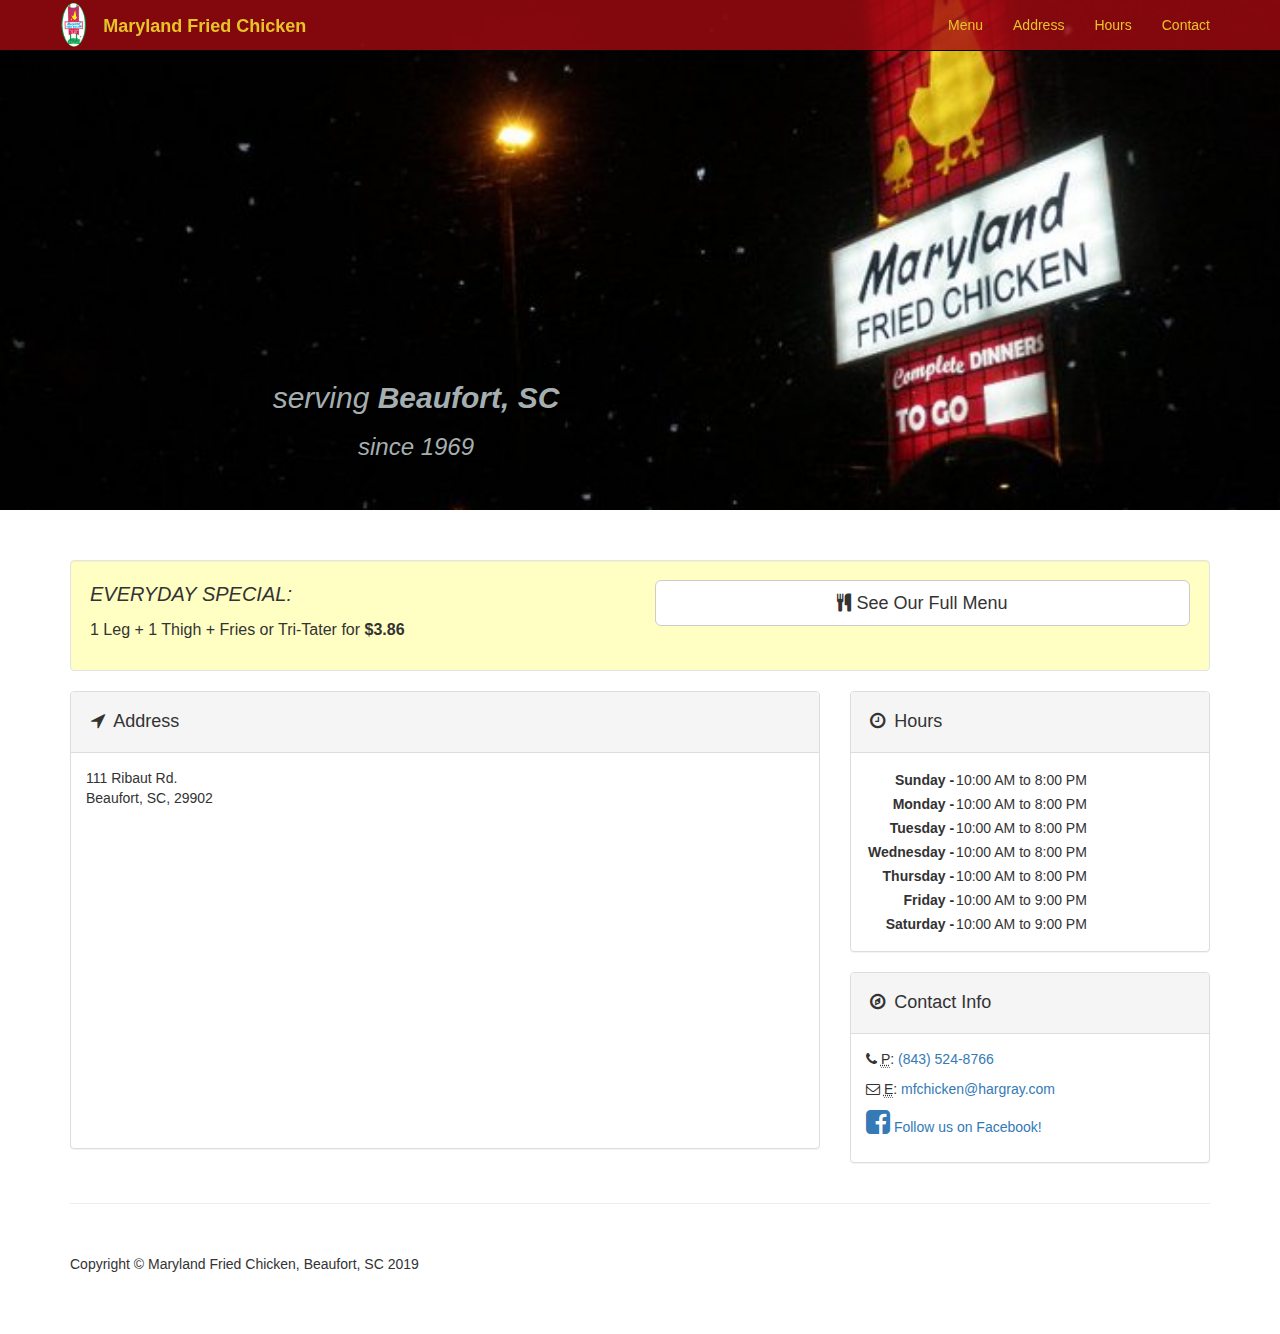
==== index.html @ 714102d2 "fixe" ====
<!DOCTYPE html>
<html lang="en">

<head>

    <meta charset="utf-8">
    <meta http-equiv="X-UA-Compatible" content="IE=edge">
    <meta name="viewport" content="width=device-width, initial-scale=1">
    <meta name="author" content="">

    <title>Maryland Fried Chicken, Beaufort, SC</title>

    <meta name="description" content="The best fried chicken in Beaufort, SC.  We also serve fried seafood, liver, gizzard, and many southern sides.">
    
    <link rel="icon" 
      type="image/png" 
      href="img/logo.png">

    <!-- Bootstrap Core CSS -->
    <link href="css/bootstrap.min.css" rel="stylesheet">

    <!-- Custom CSS -->
    <link href="css/modern-business.css" rel="stylesheet">

    <!-- Custom Fonts -->
    <link href="font-awesome/css/font-awesome.min.css" rel="stylesheet" type="text/css">

    <!-- HTML5 Shim and Respond.js IE8 support of HTML5 elements and media queries -->
    <!-- WARNING: Respond.js doesn't work if you view the page via file:// -->
    <!--[if lt IE 9]>
        <script src="https://oss.maxcdn.com/libs/html5shiv/3.7.0/html5shiv.js"></script>
        <script src="https://oss.maxcdn.com/libs/respond.js/1.4.2/respond.min.js"></script>
    <![endif]-->

</head>

<body class="homepage">

    <!-- Navigation -->
    <nav class="navbar navbar-inverse navbar-fixed-top" role="navigation">
        <div class="container">
            <!-- Brand and toggle get grouped for better mobile display -->
            <div class="navbar-header">
                <button type="button" class="navbar-toggle" data-toggle="collapse" data-target="#bs-example-navbar-collapse-1">
                    <span class="sr-only">Toggle navigation</span>
                    <span class="icon-bar"></span>
                    <span class="icon-bar"></span>
                    <span class="icon-bar"></span>
                </button>
                <a class="navbar-brand" href="index.html"><img src="img/logo.png"/><span class="navbar-text">Maryland Fried Chicken</span></a>
            </div>
            <!-- Collect the nav links, forms, and other content for toggling -->
            <div class="collapse navbar-collapse" id="bs-example-navbar-collapse-1">
                <ul class="nav navbar-nav navbar-right">
                    <li>
                        <a href="menu.html">Menu</a>
                    </li>
                    <li>
                        <a href="#address">Address</a>
                    </li>
                    <li>
                        <a href="#hours">Hours</a>
                    </li>
                    <li>
                        <a href="#contact">Contact</a>
                    </li>
                </ul>
            </div>
            <!-- /.navbar-collapse -->
        </div>
        <!-- /.container -->
    </nav>

    <!-- Header Carousel -->
    <header id="myCarousel" class="carousel slide">


        <!-- Wrapper for slides -->
        <div class="carousel-inner">
            <div class="item active">
                <div class="fill" style="background-image:url('img/hp.jpg');"></div>
                <div class="carousel-caption">
                    <h2><i>serving <b>Beaufort, SC</b></i></h2>
                    <h3><i>since 1969</i></h3>
                </div>
            </div>

        </div>

    </header>

    <!-- Page Content -->
    <div class="container">

        <!-- Marketing Icons Section -->
        <div class="row">
            <div class="col-lg-12" style="display:none;">
                <h1 class="page-header">
                    Maryland Fried Chicken, Beaufort, SC
                </h1>
            </div>
        </div>
            
             <!-- Call to Action Section -->
        <div class="well">
            <div class="row">
                <div class="col-md-6">
					<p><span style="font-size: 20px; font-style: italic;">EVERYDAY SPECIAL:</span></p>
                    <p>1 Leg + 1 Thigh + Fries or Tri-Tater for <span style="font-weight: bold;">$3.86</span></p>
                </div>
                <div class="col-md-6">
                    <a class="btn btn-lg btn-default btn-block" href="menu.html"><i class="fa fa-cutlery" aria-hidden="true"></i> See Our Full Menu</a>
                </div>
            </div>
        </div>
            
        <div class="row">
            
            <a name="address"></a>
            <div class="col-md-8">
                <div class="panel panel-default">
                    <div class="panel-heading">
                        <h4><i class="fa fa-fw fa-location-arrow"></i> Address</h4>
                    </div>
                    <div class="panel-body">
                        <address>
                            111 Ribaut Rd.<br>
                            Beaufort, SC, 29902
                        </address>
                        <iframe src="https://www.google.com/maps/embed/v1/place?q=place_id:ChIJBxyyTEgM_IgRSvrqQCLvRzs&zoom=14&key=AIzaSyC_i-Im0EUJ6SvSP5hZounD9RHys5iF0Fo" width="100%" height="300" frameborder="0" style="border:0" allowfullscreen></iframe>
                    </div>
                </div>
            </div>
            
            <a name="hours"></a>
            <div class="col-md-4">
                <div class="panel panel-default">
                    <div class="panel-heading">
                        <h4><i class="fa fa-fw fa-clock-o"></i> Hours</h4>
                    </div>
                    <div class="panel-body">
                        <table>
							<tr><th>Sunday - </th><td>10:00 AM to 8:00 PM</td></tr>
                            <tr><th>Monday - </th><td> 10:00 AM to 8:00 PM</td></tr>
                            <tr><th>Tuesday - </th><td>10:00 AM to 8:00 PM</td></tr>
                            <tr><th>Wednesday - </th><td>10:00 AM to 8:00 PM</td></tr>
                            <tr><th>Thursday - </th><td>10:00 AM to 8:00 PM</td></tr>
                            <tr><th>Friday - </th><td>10:00 AM to 9:00 PM</td></tr>
                            <tr><th>Saturday - </th><td>10:00 AM to 9:00 PM</td></tr>
                        </table>
                    </div>
                </div>
            </div>
            
            <a name="contact"></a>
            <div class="col-md-4">
                <div class="panel panel-default">
                    <div class="panel-heading">
                        <h4><i class="fa fa-fw fa-compass"></i> Contact Info</h4>
                    </div>
                    <div class="panel-body">
                        <p><i class="fa fa-phone"></i> 
                            <abbr title="Phone">P</abbr>: <a href="tel:8435248766">(843) 524-8766</a></p>
                        <p><i class="fa fa-envelope-o"></i> 
                            <abbr title="Email">E</abbr>: <a href="mailto:mfchicken@hargray.com">mfchicken@hargray.com</a>
                        </p>
                        <ul class="list-unstyled list-inline list-social-icons">
                            <li>
                                <a href="https://www.facebook.com/mfchicken" target="_blank"><i class="fa fa-facebook-square fa-2x"></i> Follow us on Facebook!</a>
                            </li>
                        </ul>
                    </div>
                </div>
            </div>
        </div>
        <!-- /.row -->
        
        
        

       
        <hr>

        <!-- Footer -->
        <footer>
            <div class="row">
                <div class="col-lg-12">
                    <p>Copyright &copy; Maryland Fried Chicken, Beaufort, SC 2019</p>
                </div>
            </div>
        </footer>

    </div>
    <!-- /.container -->

    <!-- jQuery -->
    <script src="js/jquery.js"></script>

    <!-- Bootstrap Core JavaScript -->
    <script src="js/bootstrap.min.js"></script>

    <script>
    (function(i,s,o,g,r,a,m){i['GoogleAnalyticsObject']=r;i[r]=i[r]||function(){
    (i[r].q=i[r].q||[]).push(arguments)},i[r].l=1*new Date();a=s.createElement(o),
    m=s.getElementsByTagName(o)[0];a.async=1;a.src=g;m.parentNode.insertBefore(a,m)
    })(window,document,'script','https://www.google-analytics.com/analytics.js','ga');

    ga('create', 'UA-101947631-1', 'auto');
    ga('send', 'pageview');

  </script>


</body>

</html>
---- css/modern-business.css ----
/*!
 * Start Bootstrap - Modern Business (http://startbootstrap.com/)
 * Copyright 2013-2016 Start Bootstrap
 * Licensed under MIT (https://github.com/BlackrockDigital/startbootstrap/blob/gh-pages/LICENSE)
 */

/* Global Styles */

html,
body {
    height: 100%;
}

body {
    padding-top: 50px; /* Required padding for .navbar-fixed-top. Remove if using .navbar-static-top. Change if height of navigation changes. */
}

.img-portfolio {
    margin-bottom: 30px;
}

.img-hover:hover {
    opacity: 0.8;
}


.homepage .page-header {
    padding-bottom: 9px;
    margin: 0 0 20px;
    border-bottom: 1px solid #eee;
}

.panel-default {
  border-color: #ddd;
}
.panel-default > .panel-heading {
  color: #333;
  background-color: #f5f5f5;
  border-color: #ddd;
}
.panel-default > .panel-heading + .panel-collapse > .panel-body {
  border-top-color: #ddd;
}
.panel-default > .panel-heading .badge {
  color: #f5f5f5;
  background-color: #333;
}
.panel-default > .panel-footer + .panel-collapse > .panel-body {
  border-bottom-color: #ddd;
}




/* Home Page Carousel */

header.carousel {
    height: 60%;
    bottom: 50px;
}

header.carousel .item,
header.carousel .item.active,
header.carousel .carousel-inner {
    height: 100%;
}

header.carousel .fill {
    width: 100%;
    height: 100%;
    background-position: center;
    background-size: cover;
}

@media screen and (min-width: 768px) {
    .carousel-caption {
        right: 50%;
        left:0;
        padding-bottom: 30px;
    }
}

.carousel-caption {
    position: absolute;
    right: 35%;
    left:0;
    bottom: 20px;
    z-index: 10;
    padding-top: 20px;
    padding-bottom: 20px;
    color: #a5afb0;
    text-align: center;
    text-shadow: 0 1px 2px rgba(0,0,0,.6);
}

/* Navbar */
.navbar-brand {
    padding:1px 1px 1px 5px;
}

.navbar-brand>img {
    height:100%;
    float:left;
}

.navbar-text {
    float:left;
    font-weight: bold;
}

.navbar-inverse {
    background-color: rgba(164, 10, 17, 0.8);
    border-color: #080808;
}

.navbar-inverse .navbar-text {
    color: #e6c428;
}

.navbar-inverse .navbar-nav>li>a {
    color: #e6c428;
}



/* 404 Page Styles */

.error-404 {
    font-size: 100px;
}

/* Pricing Page Styles */

.price {
    display: block;
    font-size: 50px;
    line-height: 50px;
}

.price sup {
    top: -20px;
    left: 2px;
    font-size: 20px;
}

.period {
    display: block;
    font-style: italic;
}

th {
    text-align: right;
    padding: 2px;
}

.menu th {
    text-align: left;
    max-width: 320px;
}

.menu td {
    padding: 5px;
    padding-left: 20px;
}

.menu .col-lg-6 {
    padding-left: 5px;
    padding-right: 5px;
}

.menu h4 {
    font-size: 20px;
    font-style: italic;
    color: #bd0009;
}

.menu h5 {
    font-size: 16px;
    font-style: italic;
    color: #bd0009;
}

.menu-sec {
    border-style: dashed;
    border-width: 1px;
    border-color: #dddddd;
    padding: 10px;
    margin-top: 10px;
}

.menu .nav-tabs li {
    font-size: 16px;
}

.price {
    font-size: 20px;
}

.well {
    font-size: 16px;
}

.homepage .well {
    background-color: #ffffc4;
}

/* Footer Styles */

footer {
    margin: 50px 0;
}

/* Responsive Styles */

@media(max-width:991px) {
    .customer-img,
    .img-related {
        margin-bottom: 30px;
    }
}

@media(max-width:767px) {
    .img-portfolio {
        margin-bottom: 15px;
    }

    header.carousel .carousel {
        height: 70%;
    }
    header.carousel  {
        height: 50%;
    }
}
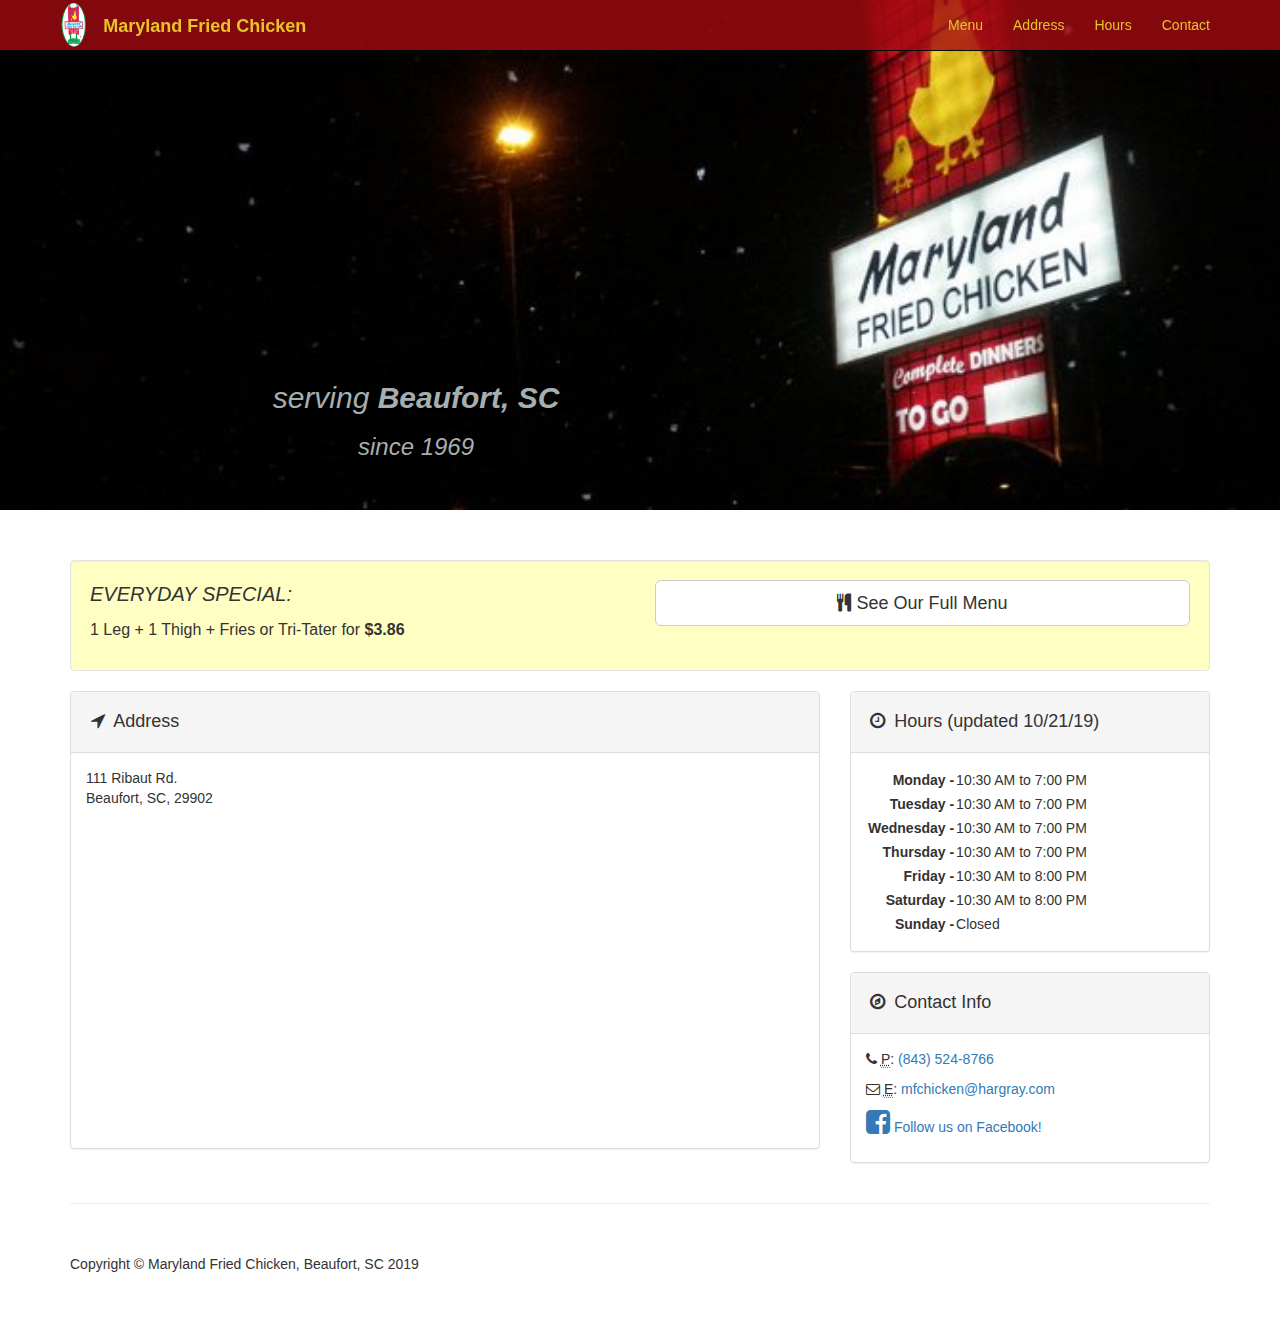
==== commit 72be63b7: "update hours" ====
--- a/index.html
+++ b/index.html
@@ -136,17 +136,17 @@
             <div class="col-md-4">
                 <div class="panel panel-default">
                     <div class="panel-heading">
-                        <h4><i class="fa fa-fw fa-clock-o"></i> Hours</h4>
+                        <h4><i class="fa fa-fw fa-clock-o"></i> Hours (updated 10/21/19)</h4>
                     </div>
                     <div class="panel-body">
                         <table>
-							<tr><th>Sunday - </th><td>10:00 AM to 8:00 PM</td></tr>
-                            <tr><th>Monday - </th><td> 10:00 AM to 8:00 PM</td></tr>
-                            <tr><th>Tuesday - </th><td>10:00 AM to 8:00 PM</td></tr>
-                            <tr><th>Wednesday - </th><td>10:00 AM to 8:00 PM</td></tr>
-                            <tr><th>Thursday - </th><td>10:00 AM to 8:00 PM</td></tr>
-                            <tr><th>Friday - </th><td>10:00 AM to 9:00 PM</td></tr>
-                            <tr><th>Saturday - </th><td>10:00 AM to 9:00 PM</td></tr>
+                            <tr><th>Monday - </th><td> 10:30 AM to 7:00 PM</td></tr>
+                            <tr><th>Tuesday - </th><td>10:30 AM to 7:00 PM</td></tr>
+                            <tr><th>Wednesday - </th><td>10:30 AM to 7:00 PM</td></tr>
+                            <tr><th>Thursday - </th><td>10:30 AM to 7:00 PM</td></tr>
+                            <tr><th>Friday - </th><td>10:30 AM to 8:00 PM</td></tr>
+                            <tr><th>Saturday - </th><td>10:30 AM to 8:00 PM</td></tr>
+                            <tr><th>Sunday - </th><td>Closed</td></tr>
                         </table>
                     </div>
                 </div>
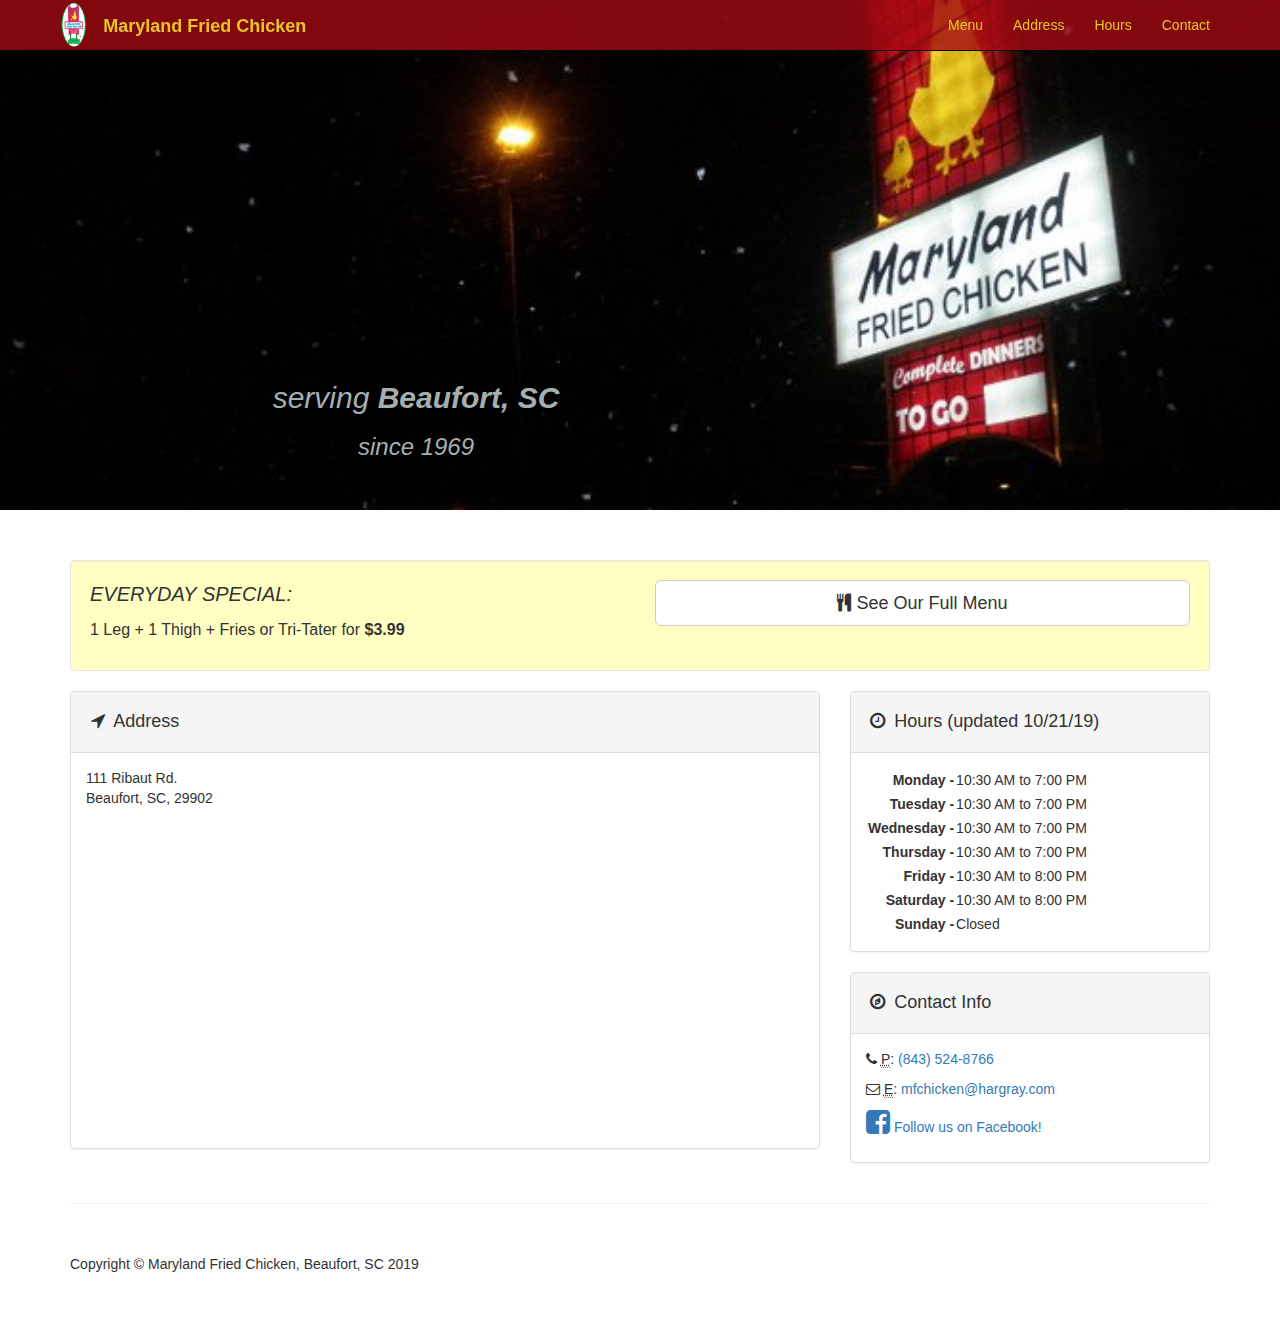
==== commit 2fd38f8c: "update HP special price" ====
--- a/index.html
+++ b/index.html
@@ -106,7 +106,7 @@
             <div class="row">
                 <div class="col-md-6">
 					<p><span style="font-size: 20px; font-style: italic;">EVERYDAY SPECIAL:</span></p>
-                    <p>1 Leg + 1 Thigh + Fries or Tri-Tater for <span style="font-weight: bold;">$3.86</span></p>
+                    <p>1 Leg + 1 Thigh + Fries or Tri-Tater for <span style="font-weight: bold;">$3.99</span></p>
                 </div>
                 <div class="col-md-6">
                     <a class="btn btn-lg btn-default btn-block" href="menu.html"><i class="fa fa-cutlery" aria-hidden="true"></i> See Our Full Menu</a>
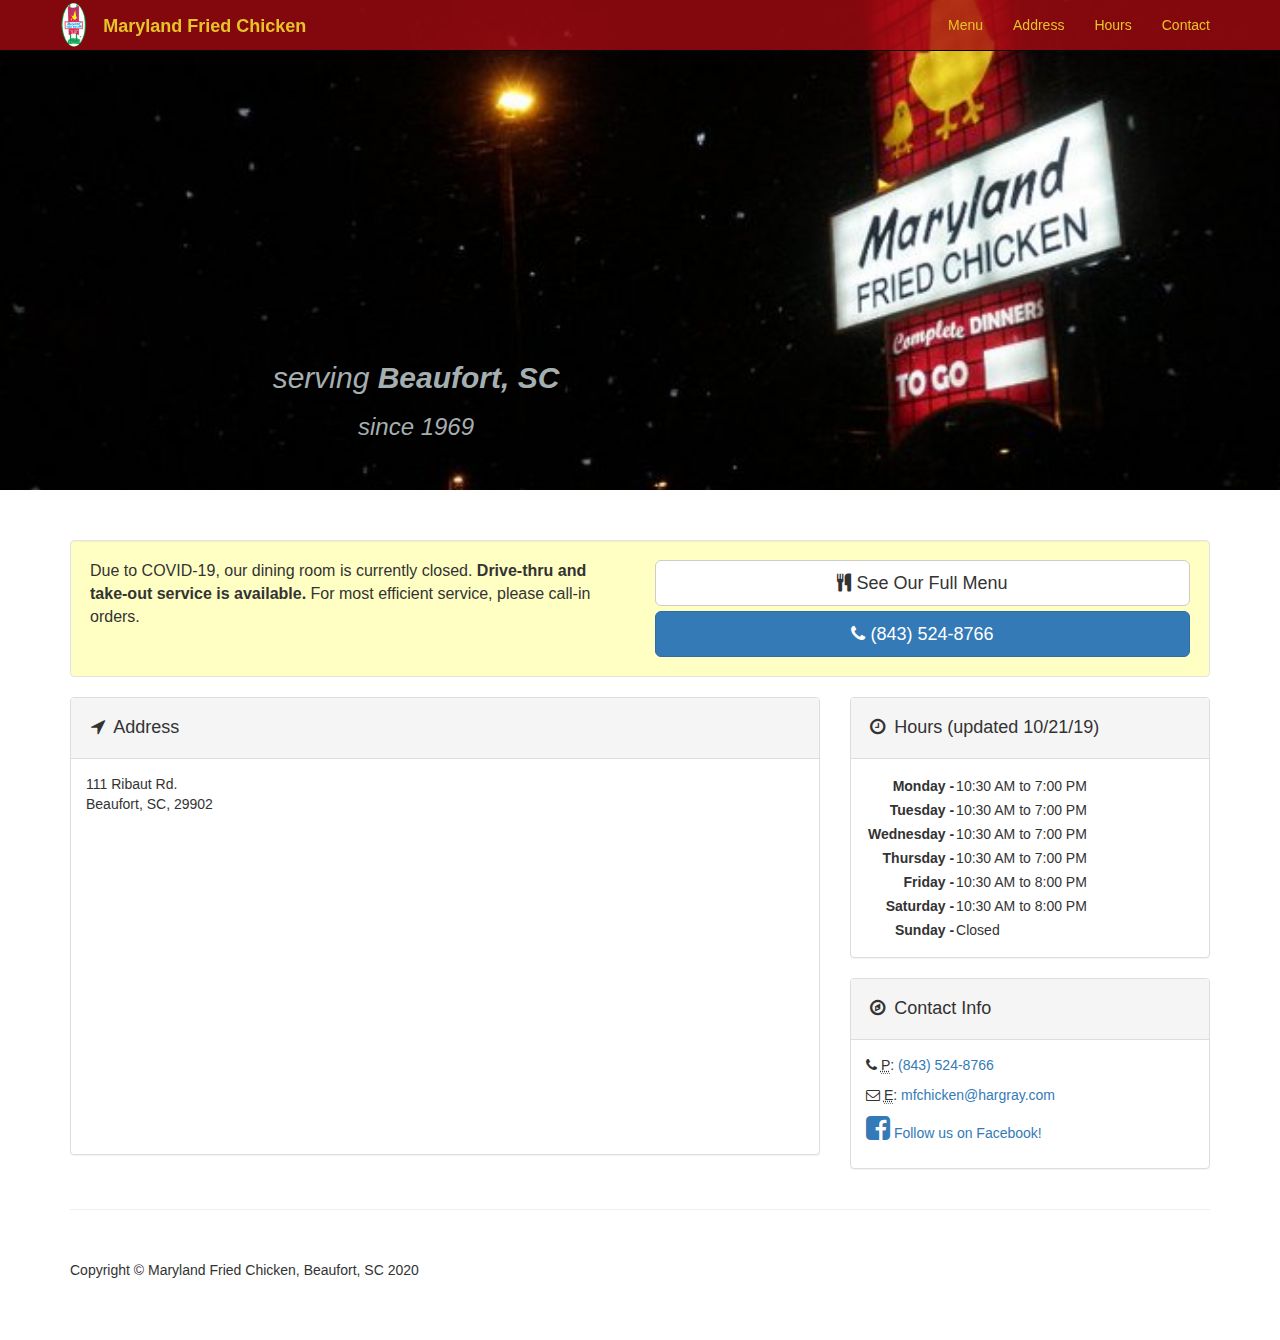
==== commit 32080533: "covid-19" ====
--- a/index.html
+++ b/index.html
@@ -21,6 +21,7 @@
 
     <!-- Custom CSS -->
     <link href="css/modern-business.css" rel="stylesheet">
+    <link href="css/styles.css?ver=002" rel="stylesheet">
 
     <!-- Custom Fonts -->
     <link href="font-awesome/css/font-awesome.min.css" rel="stylesheet" type="text/css">
@@ -104,12 +105,22 @@
              <!-- Call to Action Section -->
         <div class="well">
             <div class="row">
-                <div class="col-md-6">
+                <!-- <div class="col-md-6">
 					<p><span style="font-size: 20px; font-style: italic;">EVERYDAY SPECIAL:</span></p>
                     <p>1 Leg + 1 Thigh + Fries or Tri-Tater for <span style="font-weight: bold;">$3.99</span></p>
-                </div>
+                </div> -->
+
+                <div class="col-md-6">
+                    <p>
+                        Due to COVID-19, our dining room is currently closed.
+                        <b>Drive-thru and take-out service is available.</b>
+                        For most efficient service, please call-in orders.
+                    </p>
+                </div>
+
                 <div class="col-md-6">
                     <a class="btn btn-lg btn-default btn-block" href="menu.html"><i class="fa fa-cutlery" aria-hidden="true"></i> See Our Full Menu</a>
+                    <a class="btn btn-lg btn-primary btn-block" href="tel:8435248766"><i class="fa fa-phone"></i> (843) 524-8766</a>
                 </div>
             </div>
         </div>
@@ -185,7 +196,7 @@
         <footer>
             <div class="row">
                 <div class="col-lg-12">
-                    <p>Copyright &copy; Maryland Fried Chicken, Beaufort, SC 2019</p>
+                    <p>Copyright &copy; Maryland Fried Chicken, Beaufort, SC 2020</p>
                 </div>
             </div>
         </footer>
--- a/css/styles.css
+++ b/css/styles.css
@@ -0,0 +1,26 @@
+body {
+    padding-top: 0;
+}
+
+.page-header {
+    margin: 0;
+}
+
+.call-now-foot {
+    position: fixed;
+    height: auto;
+    bottom: 0;
+    width: 100%;
+    padding: 1em;
+    background: lightyellow;
+    border: #e6c428 2px solid;
+}
+
+div.menu-container {
+    margin-bottom: 150px;
+}
+
+.big-btn {
+    width: 80%;
+    max-width: 200px;
+}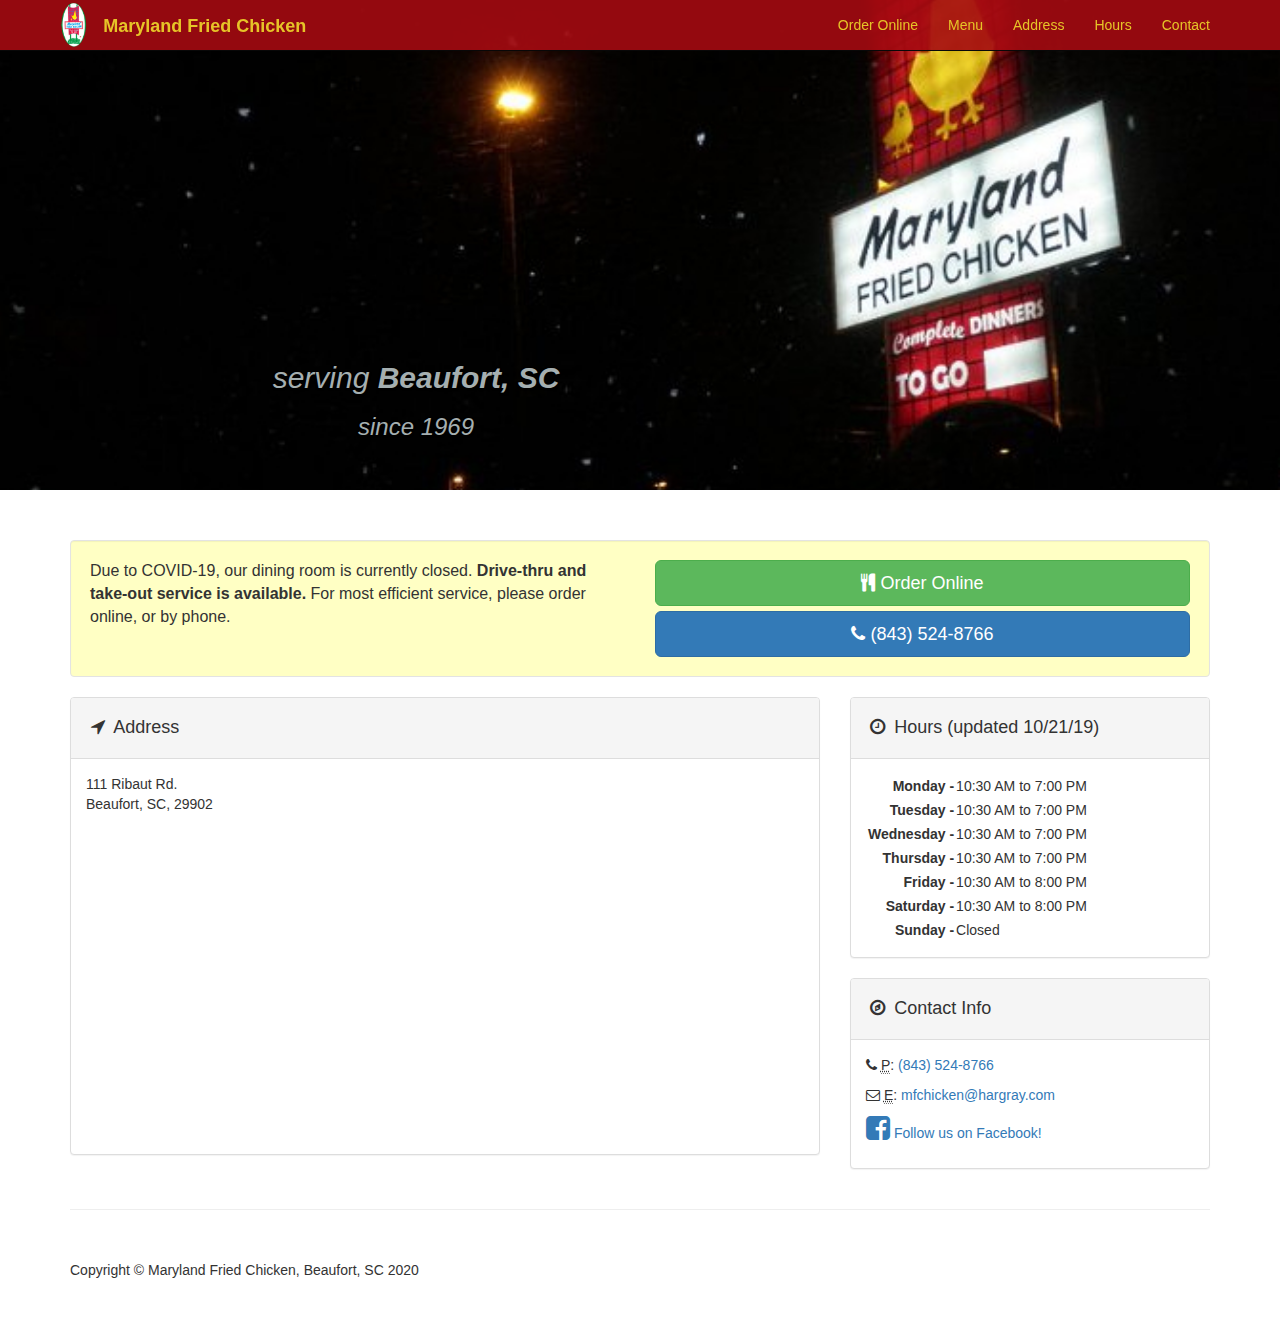
==== commit b0fe15ea: "add menufy" ====
--- a/index.html
+++ b/index.html
@@ -54,6 +54,9 @@
             <div class="collapse navbar-collapse" id="bs-example-navbar-collapse-1">
                 <ul class="nav navbar-nav navbar-right">
                     <li>
+                        <a href="https://marylandfriedchicken.menufy.com/">Order Online</a>
+                    </li>
+                    <li>
                         <a href="menu.html">Menu</a>
                     </li>
                     <li>
@@ -114,12 +117,12 @@
                     <p>
                         Due to COVID-19, our dining room is currently closed.
                         <b>Drive-thru and take-out service is available.</b>
-                        For most efficient service, please call-in orders.
+                        For most efficient service, please order online, or by phone.
                     </p>
                 </div>
 
                 <div class="col-md-6">
-                    <a class="btn btn-lg btn-default btn-block" href="menu.html"><i class="fa fa-cutlery" aria-hidden="true"></i> See Our Full Menu</a>
+                    <a class="btn btn-lg btn-success btn-block" href="https://marylandfriedchicken.menufy.com/"><i class="fa fa-cutlery" aria-hidden="true"></i> Order Online</a>
                     <a class="btn btn-lg btn-primary btn-block" href="tel:8435248766"><i class="fa fa-phone"></i> (843) 524-8766</a>
                 </div>
             </div>
--- a/css/modern-business.css
+++ b/css/modern-business.css
@@ -109,7 +109,7 @@
 }
 
 .navbar-inverse {
-    background-color: rgba(164, 10, 17, 0.8);
+    background-color: rgba(164, 10, 17, 0.9);
     border-color: #080808;
 }
 
--- a/css/styles.css
+++ b/css/styles.css
@@ -16,6 +16,22 @@
     border: #e6c428 2px solid;
 }
 
+.call-now-head {
+    margin-bottom: 10px;
+    height: auto;
+    width: 100%;
+    padding: 1em;
+    background: lightyellow;
+    border: #e6c428 2px solid;
+    /* text-align: center; */
+}
+
+@media only screen and (min-width: 600px) {
+    .call-now-head {
+        text-align: center;
+    }
+}
+
 div.menu-container {
     margin-bottom: 150px;
 }
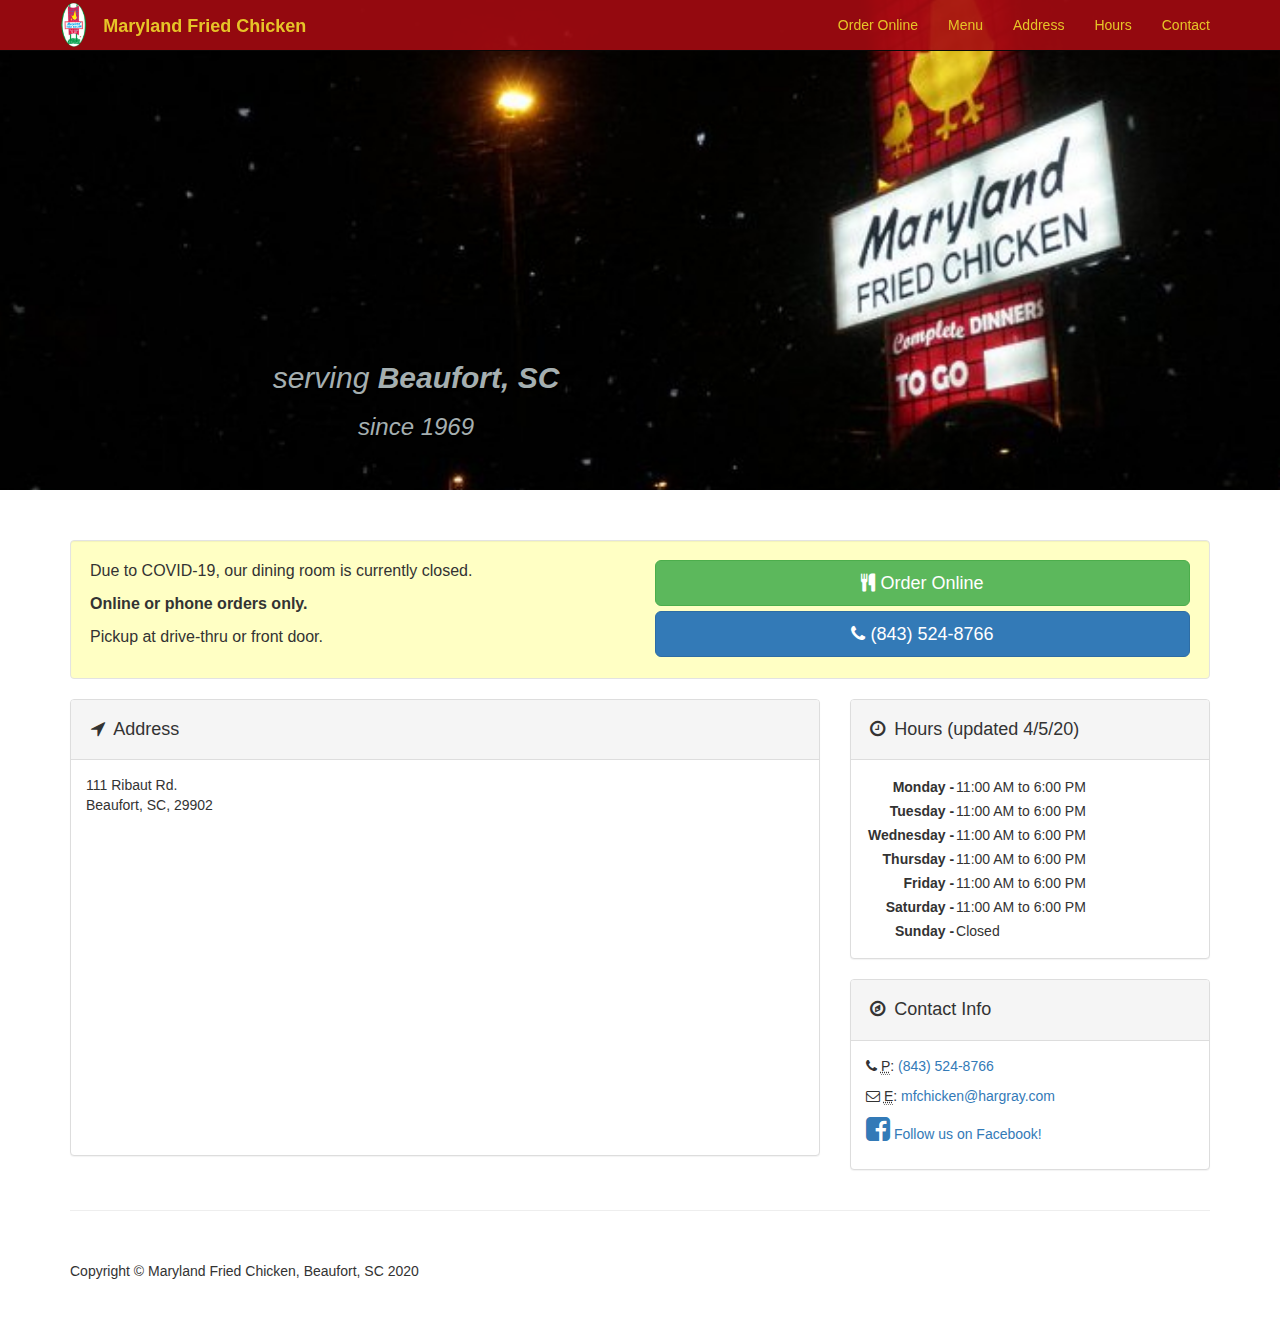
==== commit e1ab900e: "covid-19 updates" ====
--- a/index.html
+++ b/index.html
@@ -114,11 +114,9 @@
                 </div> -->
 
                 <div class="col-md-6">
-                    <p>
-                        Due to COVID-19, our dining room is currently closed.
-                        <b>Drive-thru and take-out service is available.</b>
-                        For most efficient service, please order online, or by phone.
-                    </p>
+                    <p>Due to COVID-19, our dining room is currently closed.</p>
+                    <p><b>Online or phone orders only.</b></p>
+                    <p>Pickup at drive-thru or front door.</p>
                 </div>
 
                 <div class="col-md-6">
@@ -150,17 +148,17 @@
             <div class="col-md-4">
                 <div class="panel panel-default">
                     <div class="panel-heading">
-                        <h4><i class="fa fa-fw fa-clock-o"></i> Hours (updated 10/21/19)</h4>
+                        <h4><i class="fa fa-fw fa-clock-o"></i> Hours (updated 4/5/20)</h4>
                     </div>
                     <div class="panel-body">
                         <table>
-                            <tr><th>Monday - </th><td> 10:30 AM to 7:00 PM</td></tr>
-                            <tr><th>Tuesday - </th><td>10:30 AM to 7:00 PM</td></tr>
-                            <tr><th>Wednesday - </th><td>10:30 AM to 7:00 PM</td></tr>
-                            <tr><th>Thursday - </th><td>10:30 AM to 7:00 PM</td></tr>
-                            <tr><th>Friday - </th><td>10:30 AM to 8:00 PM</td></tr>
-                            <tr><th>Saturday - </th><td>10:30 AM to 8:00 PM</td></tr>
-                            <tr><th>Sunday - </th><td>Closed</td></tr>
+                            <tr><th>Monday - </th>      <td>11:00 AM to 6:00 PM</td></tr>
+                            <tr><th>Tuesday - </th>     <td>11:00 AM to 6:00 PM</td></tr>
+                            <tr><th>Wednesday - </th>   <td>11:00 AM to 6:00 PM</td></tr>
+                            <tr><th>Thursday - </th>    <td>11:00 AM to 6:00 PM</td></tr>
+                            <tr><th>Friday - </th>      <td>11:00 AM to 6:00 PM</td></tr>
+                            <tr><th>Saturday - </th>    <td>11:00 AM to 6:00 PM</td></tr>
+                            <tr><th>Sunday - </th>      <td>Closed</td></tr>
                         </table>
                     </div>
                 </div>
--- a/css/styles.css
+++ b/css/styles.css
@@ -28,7 +28,7 @@
 
 @media only screen and (min-width: 600px) {
     .call-now-head {
-        text-align: center;
+        text-align: left;
     }
 }
 
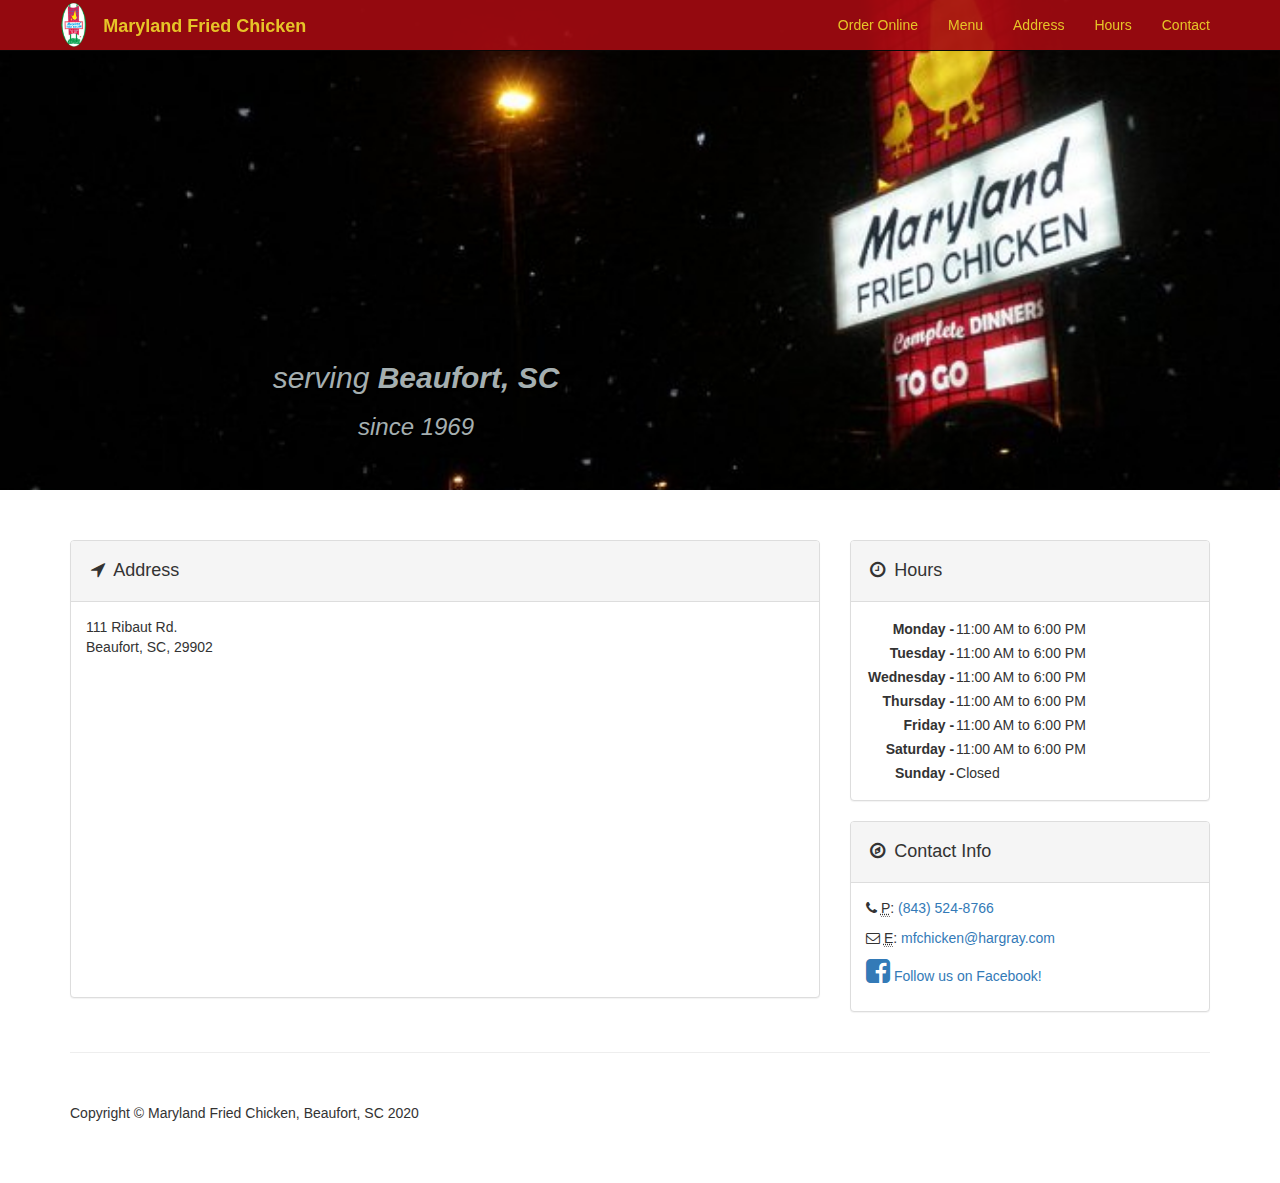
==== commit 716e6a86: "remove covid notice" ====
--- a/index.html
+++ b/index.html
@@ -105,13 +105,13 @@
             </div>
         </div>
             
-             <!-- Call to Action Section -->
-        <div class="well">
+
+        <!-- <div class="well">
             <div class="row">
-                <!-- <div class="col-md-6">
+                <div class="col-md-6">
 					<p><span style="font-size: 20px; font-style: italic;">EVERYDAY SPECIAL:</span></p>
                     <p>1 Leg + 1 Thigh + Fries or Tri-Tater for <span style="font-weight: bold;">$3.99</span></p>
-                </div> -->
+                </div>
 
                 <div class="col-md-6">
                     <p>Due to COVID-19, our dining room is currently closed.</p>
@@ -124,7 +124,7 @@
                     <a class="btn btn-lg btn-primary btn-block" href="tel:8435248766"><i class="fa fa-phone"></i> (843) 524-8766</a>
                 </div>
             </div>
-        </div>
+        </div> -->
             
         <div class="row">
             
@@ -148,7 +148,7 @@
             <div class="col-md-4">
                 <div class="panel panel-default">
                     <div class="panel-heading">
-                        <h4><i class="fa fa-fw fa-clock-o"></i> Hours (updated 4/5/20)</h4>
+                        <h4><i class="fa fa-fw fa-clock-o"></i> Hours</h4>
                     </div>
                     <div class="panel-body">
                         <table>
--- a/css/styles.css
+++ b/css/styles.css
@@ -34,6 +34,7 @@
 
 div.menu-container {
     margin-bottom: 150px;
+    margin-top: 75px;
 }
 
 .big-btn {
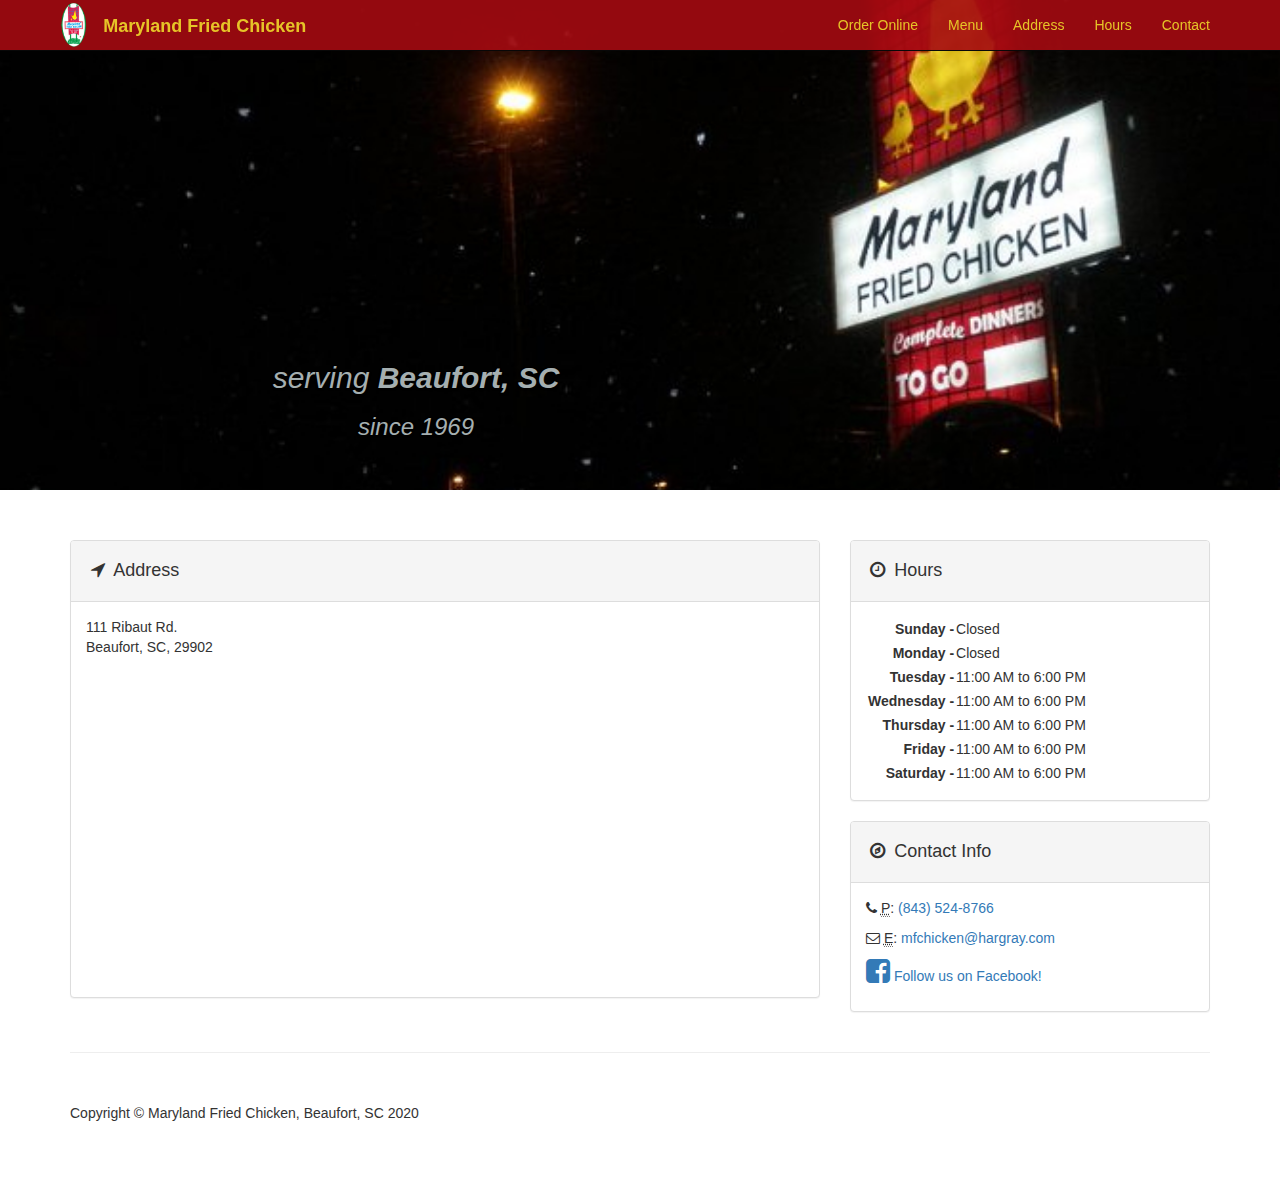
==== commit af3cfad8: "closed on Monday" ====
--- a/index.html
+++ b/index.html
@@ -152,13 +152,13 @@
                     </div>
                     <div class="panel-body">
                         <table>
-                            <tr><th>Monday - </th>      <td>11:00 AM to 6:00 PM</td></tr>
+                            <tr><th>Sunday - </th>      <td>Closed</td></tr>
+                            <tr><th>Monday - </th>      <td>Closed</td></tr>
                             <tr><th>Tuesday - </th>     <td>11:00 AM to 6:00 PM</td></tr>
                             <tr><th>Wednesday - </th>   <td>11:00 AM to 6:00 PM</td></tr>
                             <tr><th>Thursday - </th>    <td>11:00 AM to 6:00 PM</td></tr>
                             <tr><th>Friday - </th>      <td>11:00 AM to 6:00 PM</td></tr>
                             <tr><th>Saturday - </th>    <td>11:00 AM to 6:00 PM</td></tr>
-                            <tr><th>Sunday - </th>      <td>Closed</td></tr>
                         </table>
                     </div>
                 </div>
